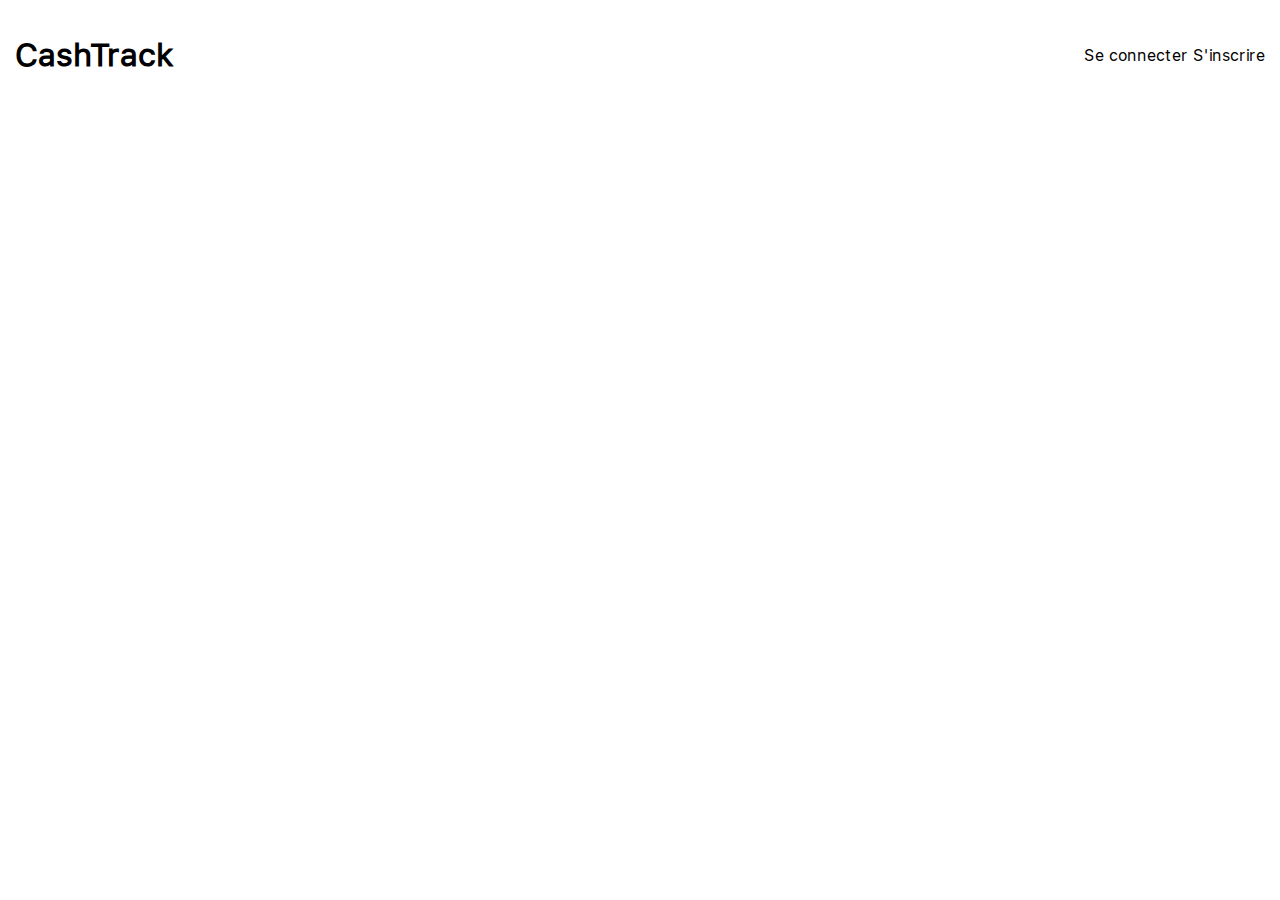
==== site/index.html @ d97f3b85 "test" ====
<!DOCTYPE html>
<html lang="en">
<head>
    <meta charset="UTF-8">
    <meta name="viewport" content="width=device-width, initial-scale=1.0">
    <link rel="stylesheet" href="style.css">
    <title>CashTrack</title>
</head>
<body>

     <nav>
        <div class="logo">
            <h1>CashTrack</h1>
        </div>
        <div class="commencer">
            <a href="#">Se connecter</a>
            <a href="#">S'inscrire</a>
        </div>
    </nav>

</body>
</html>
---- site/style.css ----
@font-face {
    font-family: police;
    src: url(./font.ttf);
}

body {
    font-family: police;
    margin: 15px;
}

nav {
    display: flex;
    justify-content: space-between;
    align-items: center;
}

a {
    text-decoration: none;
    color: black;
    font-family: police;
    
}
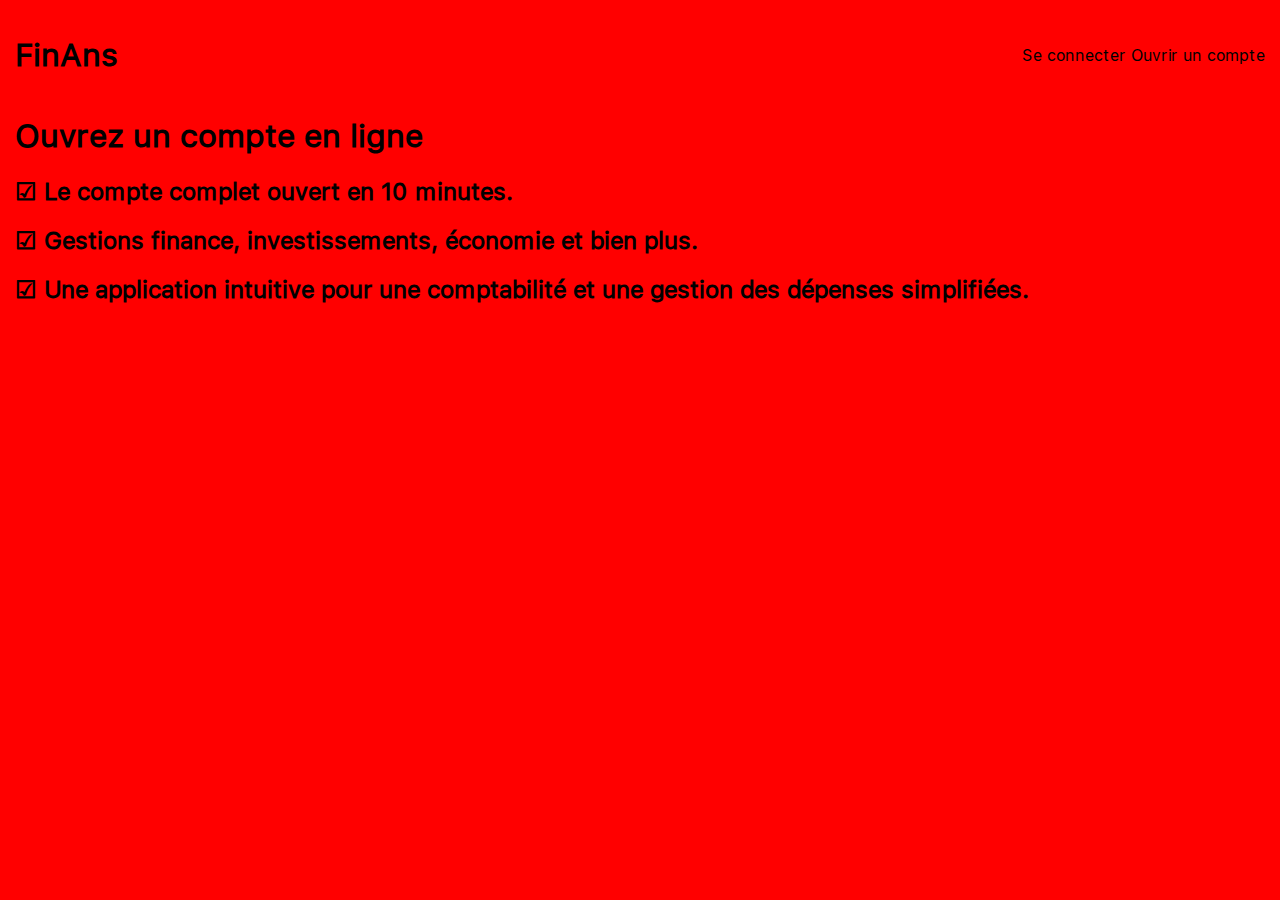
==== commit 95f78442: "test" ====
--- a/site/index.html
+++ b/site/index.html
@@ -4,19 +4,28 @@
     <meta charset="UTF-8">
     <meta name="viewport" content="width=device-width, initial-scale=1.0">
     <link rel="stylesheet" href="style.css">
-    <title>CashTrack</title>
+    <title>FineAns</title>
 </head>
 <body>
 
      <nav>
         <div class="logo">
-            <h1>CashTrack</h1>
+            <h1>FinAns</h1>
         </div>
         <div class="commencer">
             <a href="#">Se connecter</a>
-            <a href="#">S'inscrire</a>
+            <a href="#">Ouvrir un compte</a>
         </div>
     </nav>
 
+    <div class="container">
+
+        <h1>Ouvrez un compte en ligne</h1>
+        <h2>&#9745; Le compte complet ouvert en 10 minutes.</h2>
+        <h2>&#9745; Gestions finance, investissements, économie et bien plus.</h2>
+        <h2>&#9745; Une application intuitive pour une comptabilité et une gestion des dépenses simplifiées.</h2>
+
+    </div>
+
 </body>
 </html>
--- a/site/style.css
+++ b/site/style.css
@@ -6,6 +6,7 @@
 body {
     font-family: police;
     margin: 15px;
+    background-color: red;
 }
 
 nav {
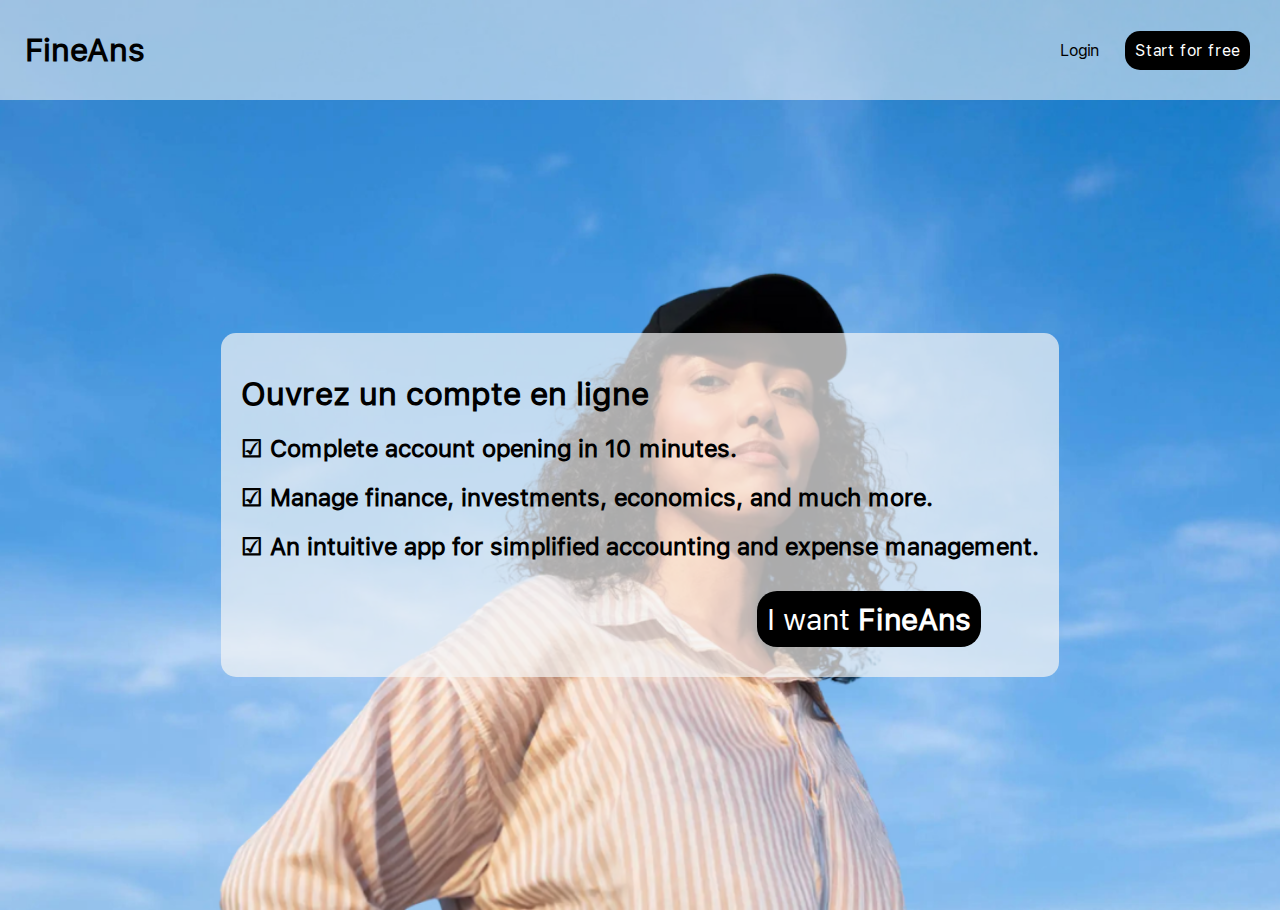
==== commit da019151: "landing page" ====
--- a/site/index.html
+++ b/site/index.html
@@ -10,21 +10,28 @@
 
      <nav>
         <div class="logo">
-            <h1>FinAns</h1>
+            <h1>FineAns</h1>
         </div>
         <div class="commencer">
-            <a href="#">Se connecter</a>
-            <a href="#">Ouvrir un compte</a>
+            <a class="login" href="./application/connexion.html">Login</a>
+            <a class="subscribe" href="./application/inscription.html">Start for free</a>
         </div>
     </nav>
 
     <div class="container">
-
-        <h1>Ouvrez un compte en ligne</h1>
-        <h2>&#9745; Le compte complet ouvert en 10 minutes.</h2>
-        <h2>&#9745; Gestions finance, investissements, économie et bien plus.</h2>
-        <h2>&#9745; Une application intuitive pour une comptabilité et une gestion des dépenses simplifiées.</h2>
-
+        <div class="box">
+            <div class="info">
+                <h1>Ouvrez un compte en ligne</h1>
+                <h2>&#9745; Complete account opening in 10 minutes.</h2>
+                <h2>&#9745; Manage finance, investments, economics, and much more.</h2>
+                <h2>&#9745; An intuitive app for simplified accounting and expense management.</h2>
+            </div>
+            <div class="container1">
+                <div class="calltoaction1">
+                    <a class="action-button" href="./application/inscription.html">I want <strong>FineAns</strong></a>
+                </div>
+            </div>
+        </div>
     </div>
 
 </body>
--- a/site/style.css
+++ b/site/style.css
@@ -5,19 +5,98 @@
 
 body {
     font-family: police;
-    margin: 15px;
-    background-color: red;
+    box-sizing: border-box;
+    background-image: url(fond.png);
+    background-size: cover; /* Pour s'assurer que l'image couvre l'ensemble de l'écran */
+    background-position: center; /* Pour centrer l'image */
+    background-repeat: no-repeat; /* Pour éviter la répétition de l'image */
+    top: 0px;
+    margin: 0;
+    overflow: hidden;
 }
 
 nav {
     display: flex;
     justify-content: space-between;
     align-items: center;
+    background-color: rgba(245, 245, 245, 0.548);
+    height: 100px;
 }
 
 a {
     text-decoration: none;
     color: black;
     font-family: police;
-    
+    margin: 10px;
+}
+
+.logo {
+    margin: 25px;
+}
+
+.container {
+    display: flex;
+    justify-content: center;
+    align-items: center;
+    height: 90vh;
+    flex-direction: column;
+}
+
+.container1 {
+    width: 100%;
+    display: flex;
+    justify-content: flex-end;
+}
+
+.calltoaction1 {
+    font-size: 30px;
+    margin-right: 20px;
+    width: 300px;
+    display: flex;
+    justify-content: center;
+    text-align: center;
+}
+
+.action-button {
+    color: white;
+    background-color: black;
+    padding: 10px;
+    border-radius: 20px;
+}
+
+.action-button:hover {
+    background-color: white;
+    border: solid 2px black;
+    color: black;
+    transition: 0.65s;
+}
+
+.box {
+    background-color: rgba(245, 245, 245, 0.699);
+    border-radius: 15px;
+    padding: 20px;
+}
+
+.commencer {
+    margin: 20px;
+}
+
+.login:hover {
+    border: solid 1px black;
+    padding: 10px 20px 10px 20px;
+    margin: -10px;
+}
+
+.subscribe {
+    color: white;
+    background-color: black;
+    padding: 10px;
+    border-radius: 15px;
+
+}
+
+.subscribe:hover {
+    background-color: white;
+    color: black;
+    transition: 0.65s;
 }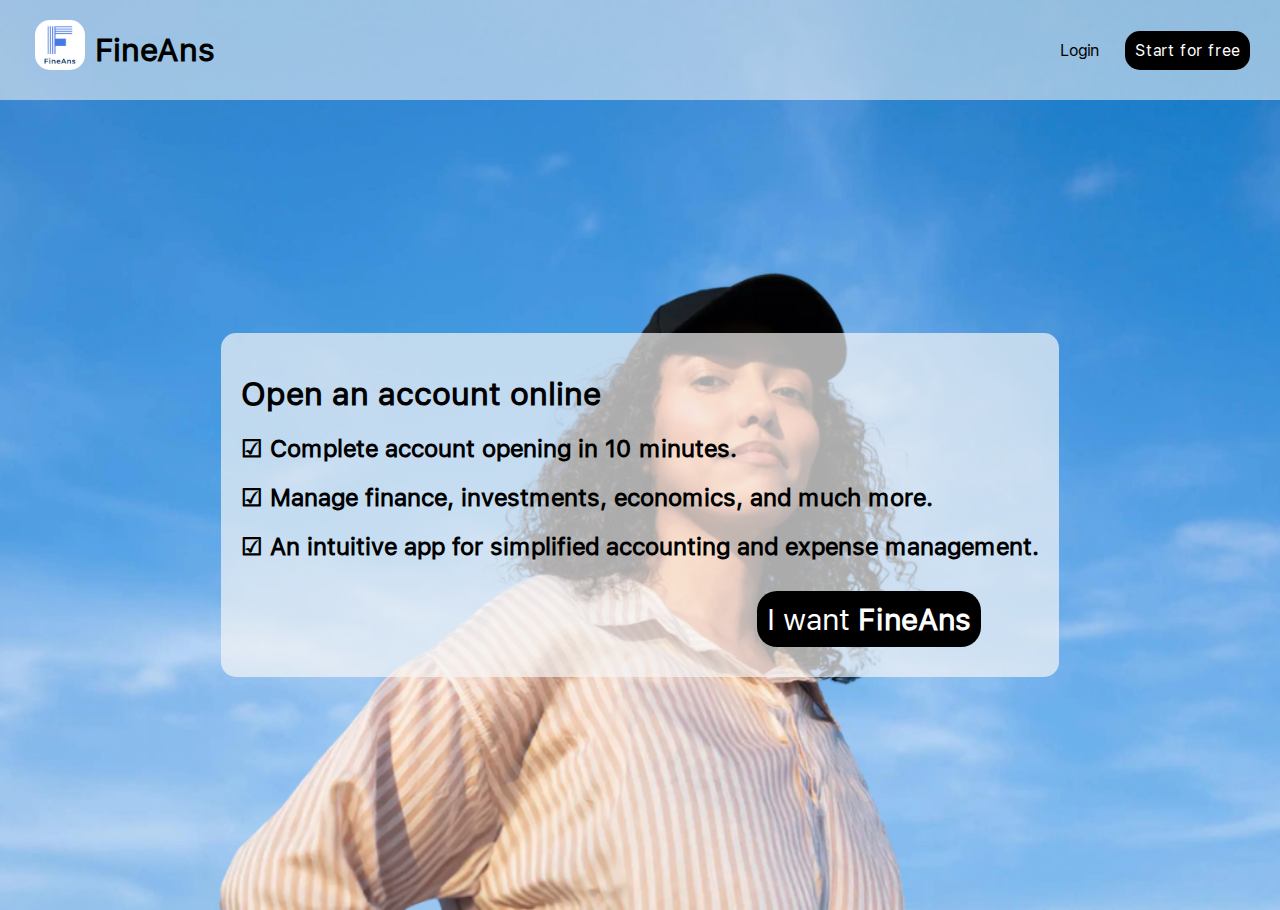
==== commit 5ce9beec: "logo" ====
--- a/site/index.html
+++ b/site/index.html
@@ -4,12 +4,14 @@
     <meta charset="UTF-8">
     <meta name="viewport" content="width=device-width, initial-scale=1.0">
     <link rel="stylesheet" href="style.css">
+    <link rel="website icon" type="jpg" href="logo.jpg">
     <title>FineAns</title>
 </head>
 <body>
 
      <nav>
         <div class="logo">
+            <img class="img-logo" src="logo.jpg" alt="">
             <h1>FineAns</h1>
         </div>
         <div class="commencer">
@@ -21,7 +23,7 @@
     <div class="container">
         <div class="box">
             <div class="info">
-                <h1>Ouvrez un compte en ligne</h1>
+                <h1>Open an account online</h1>
                 <h2>&#9745; Complete account opening in 10 minutes.</h2>
                 <h2>&#9745; Manage finance, investments, economics, and much more.</h2>
                 <h2>&#9745; An intuitive app for simplified accounting and expense management.</h2>
@@ -36,3 +38,5 @@
 
 </body>
 </html>
+
+
--- a/site/style.css
+++ b/site/style.css
@@ -32,6 +32,15 @@
 
 .logo {
     margin: 25px;
+    display: flex;
+    justify-content: space-between;
+}
+
+.img-logo {
+    height: 50px;
+    width: 50px;
+    margin: 10px;
+    border-radius: 15px;
 }
 
 .container {
